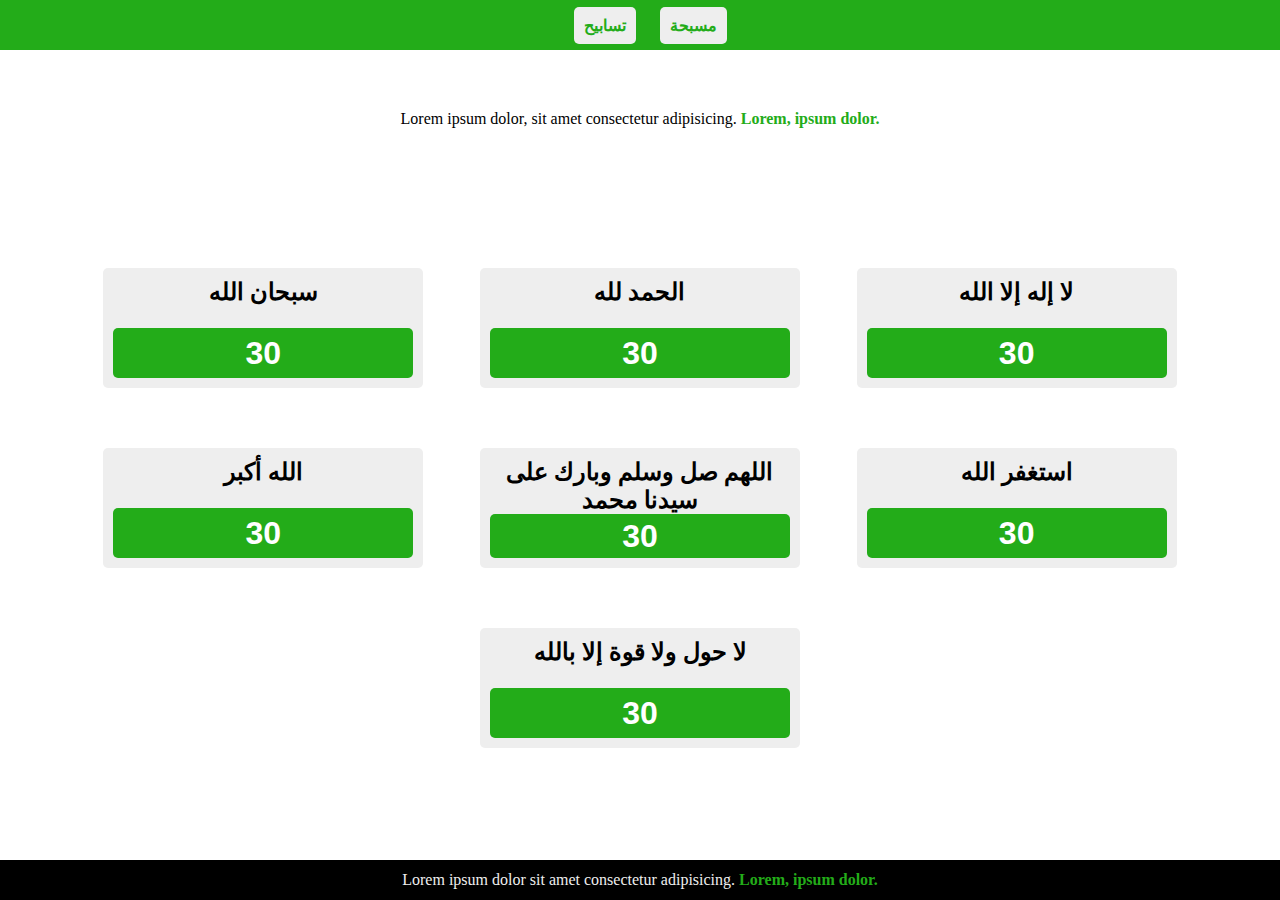
==== index.html @ a93ace87 "Add files via upload" ====
<!DOCTYPE html>
<html lang="ar">
<head>
    <meta charset="UTF-8">
    <meta name="viewport" content="width=device-width, initial-scale=1.0">
    <meta name="keywords" content="tasabeeh, abdullah-mansour, abdullah mansour, تسابيح, تسابيح عن روح المرحوم عبدالله بني صخر">
    <meta name="description" content="تسابيح عن روح المرحوم عبدالله منصور بني صخر">

    <title>تسابيح</title>
    <link rel="stylesheet" href="css/style.css">
    
</head>
<body>
    <header>
        <nav>
            <div>
                <ul>
                    <a href="index.html"><li>تسابيح</li></a>
                    <a href="html/sabah.html" id="page2"><li>مسبحة</li></a>
                </ul>
            </div>
        </nav>
    </header>
    <main>
        <p>Lorem ipsum dolor, sit amet consectetur adipisicing. <span>Lorem, ipsum dolor.</span> </p>
        <section id="tasbeeh">
            <div class="tasbeeh">
                <h3>سبحان الله</h3>
                <button class="count">30</button>
            </div>
            <div class="tasbeeh">
                <h3>الحمد لله</h3>
                <button class="count count-1">30</button>
            </div>
            <div class="tasbeeh">
                <h3>لا إله إلا الله</h3>
                <button class="count count-2">30</button>
            </div>
            <div class="tasbeeh">
                <h3>الله أكبر</h3>
                <button class="count count-3">30</button>
            </div>
            <div class="tasbeeh">
                <h3>اللهم صل وسلم وبارك على سيدنا محمد</h3>
                <button class="count count-4">30</button>
            </div>
            <div class="tasbeeh">
                <h3>استغفر الله</h3>
                <button class="count count-5">30</button>
            </div>
            <div class="tasbeeh">
                <h3>لا حول ولا قوة إلا بالله</h3>
                <button class="count count-6">30</button>
            </div>
            <!-- <div class="doaa">
                <p>"اللَّهُمَّ، اغْفِرْ له وَارْحَمْهُ وَعَافِهِ وَاعْفُ عنْه، وَأَكْرِمْ نُزُلَهُ، وَوَسِّعْ مُدْخَلَهُ، وَاغْسِلْهُ بالمَاءِ وَالثَّلْجِ وَالْبَرَدِ، وَنَقِّهِ مِنَ الخَطَايَا كما نَقَّيْتَ الثَّوْبَ الأبْيَضَ مِنَ الدَّنَسِ، وَأَبْدِلْهُ دَارًا خَيْرًا مِن دَارِهِ، وَأَهْلًا خَيْرًا مِن أَهْلِهِ وَزَوْجًا خَيْرًا مِن زَوْجِهِ، وَأَدْخِلْهُ الجَنَّةَ وَأَعِذْهُ مِن عَذَابِ القَبْرِ، أَوْ مِن عَذَابِ النَّارِ"</p>
            </div> -->
        </section>
    </main>
    <footer>
        <p>Lorem ipsum dolor sit amet consectetur adipisicing. <span>Lorem, ipsum dolor.</span></p>
    </footer>
    <script src="js/script.js"></script>
</body>
</html>
---- css/style.css ----
* {
    padding: 0;
    margin: 0;
    box-sizing: border-box;
    
}
html {
    /* --main-color:rgb(0, 152, 0); */
    --main-color:rgb(35, 172, 25);
    width: 100%;

}
section {
    padding: 20px;
    height: 100%;
    width: 100%;
}
header {
    background-color: var(--main-color);
    width: 100%;
    height: 50px;
    display: flex;
    justify-content: center;
    align-items: center;
    position: fixed;
    top: 0;
}
nav {
    display: flex;
    flex-direction: row;

}
nav ul a {
    text-decoration: none;
    font-weight: 600;
    margin-left: 20px;
    background-color: #eee;
    color: var(--main-color);
    padding: 10px;
    border-radius: 5px;
}
nav ul li {
    display: inline;
}
/* h1 {
    color: var(--main-color);
    
} */
main p:first-child {
    margin: 100px auto 0;
    text-align: center;
    padding: 10px;
}
#tasbeeh {
    display: flex;
    flex-wrap: wrap;
    column-gap: 50px;
    justify-content: center;
    padding: 100px;
}
.tasbeeh {
    background-color: #eee;
    width: 320px;
    margin: auto;
    display: inline;
    padding: 10px;
    margin: 30px auto;
    height: 120px;
    text-align: center;
    display: flex;
    flex-direction: column;
    justify-content: space-between;
    border-radius: 5px;
    
}
.tasbeeh h3 {
    font-size: 1.5rem;
}
.count {
    background-color: var(--main-color);
    height: 50px;
    display: flex;
    justify-content: center;
    align-items: center;
    color: white;
    font-size: 2rem;
    font-weight: 600;
    cursor: pointer;
    border-radius: 5px;
    border: transparent;
}
:disabled {
    background-color:rgb(18, 143, 9);
}
.doaa {
    width: 100%;
    display: flex;
    align-items: center;
    justify-content: center;
    margin: 0 auto 100px;
    text-align: center;

}
.doaa p {
    width: 320px;
    font-size: 1.5em;
    background-color: #eee;
    direction: rtl;
    padding: 5px;
}
footer {
    background-color: black;
    text-align: center;
    height: 40px;
    color: #eee;
    display: flex;
    align-items: center;
    justify-content: center;
    position: fixed;
    bottom: 0;
    width: 100%;
}
p span {
    color: var(--main-color);
    font-weight: 600;
}
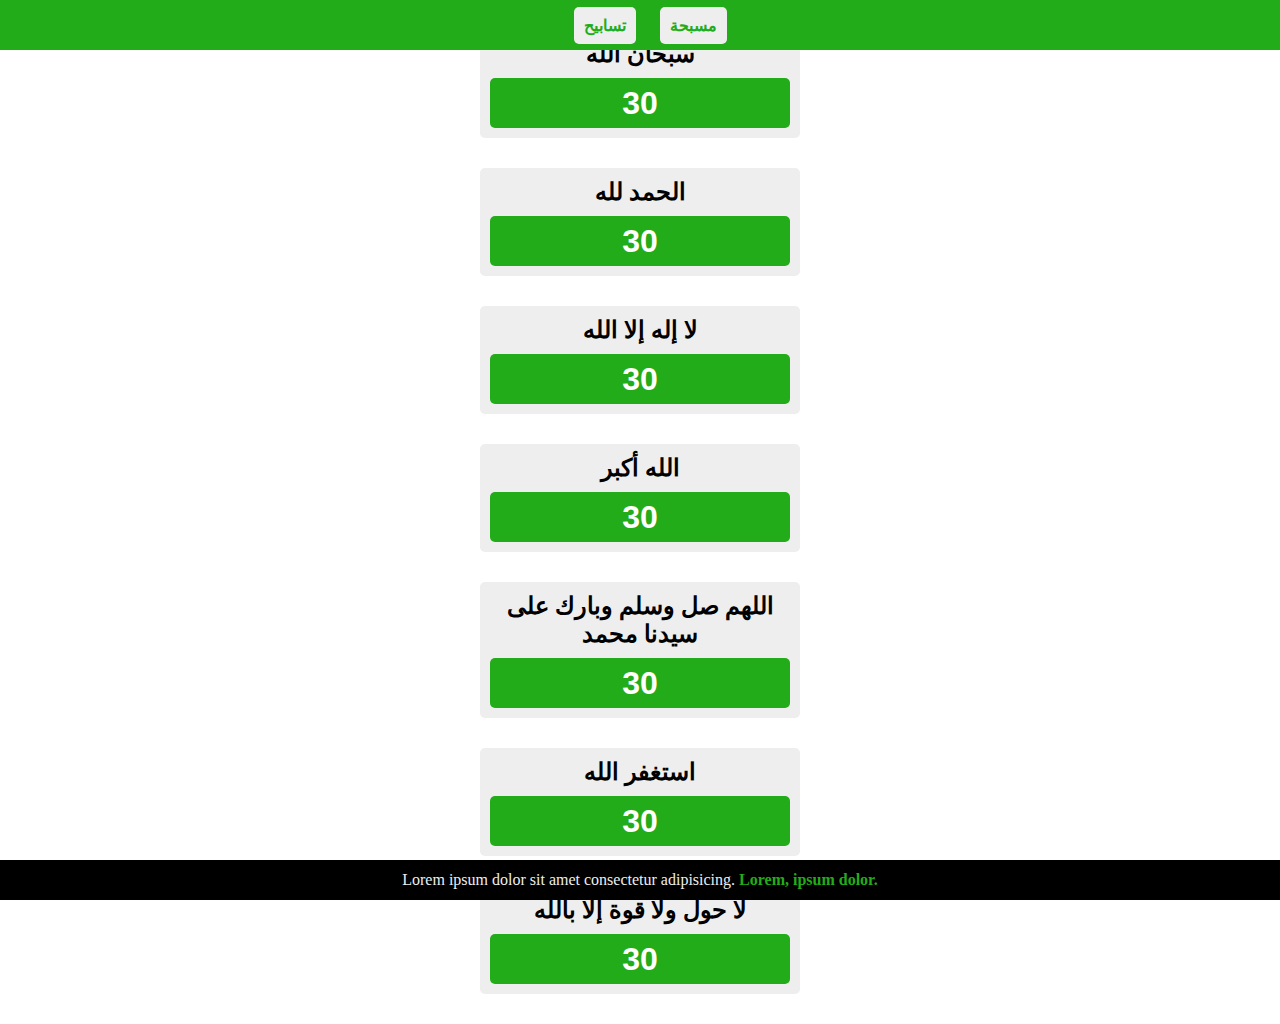
==== commit ad244c3e: "Update index.html" ====
--- a/index.html
+++ b/index.html
@@ -22,8 +22,8 @@
         </nav>
     </header>
     <main>
-        <p>Lorem ipsum dolor, sit amet consectetur adipisicing. <span>Lorem, ipsum dolor.</span> </p>
-        <section id="tasbeeh">
+<!--         <p>Lorem ipsum dolor, sit amet consectetur adipisicing. <span>Lorem, ipsum dolor.</span> </p>
+        <section id="tasbeeh"> -->
             <div class="tasbeeh">
                 <h3>سبحان الله</h3>
                 <button class="count">30</button>
@@ -62,4 +62,4 @@
     </footer>
     <script src="js/script.js"></script>
 </body>
-</html>+</html>
--- a/css/style.css
+++ b/css/style.css
@@ -65,7 +65,8 @@
     display: inline;
     padding: 10px;
     margin: 30px auto;
-    height: 120px;
+    gap: 10px;
+    height: fit-content;
     text-align: center;
     display: flex;
     flex-direction: column;
@@ -123,4 +124,11 @@
 p span {
     color: var(--main-color);
     font-weight: 600;
-}+}
+@media (max-width: 468px ) {
+    #tasbeeh {
+        justify-content: center;
+        padding: 50px;
+    }
+    
+}
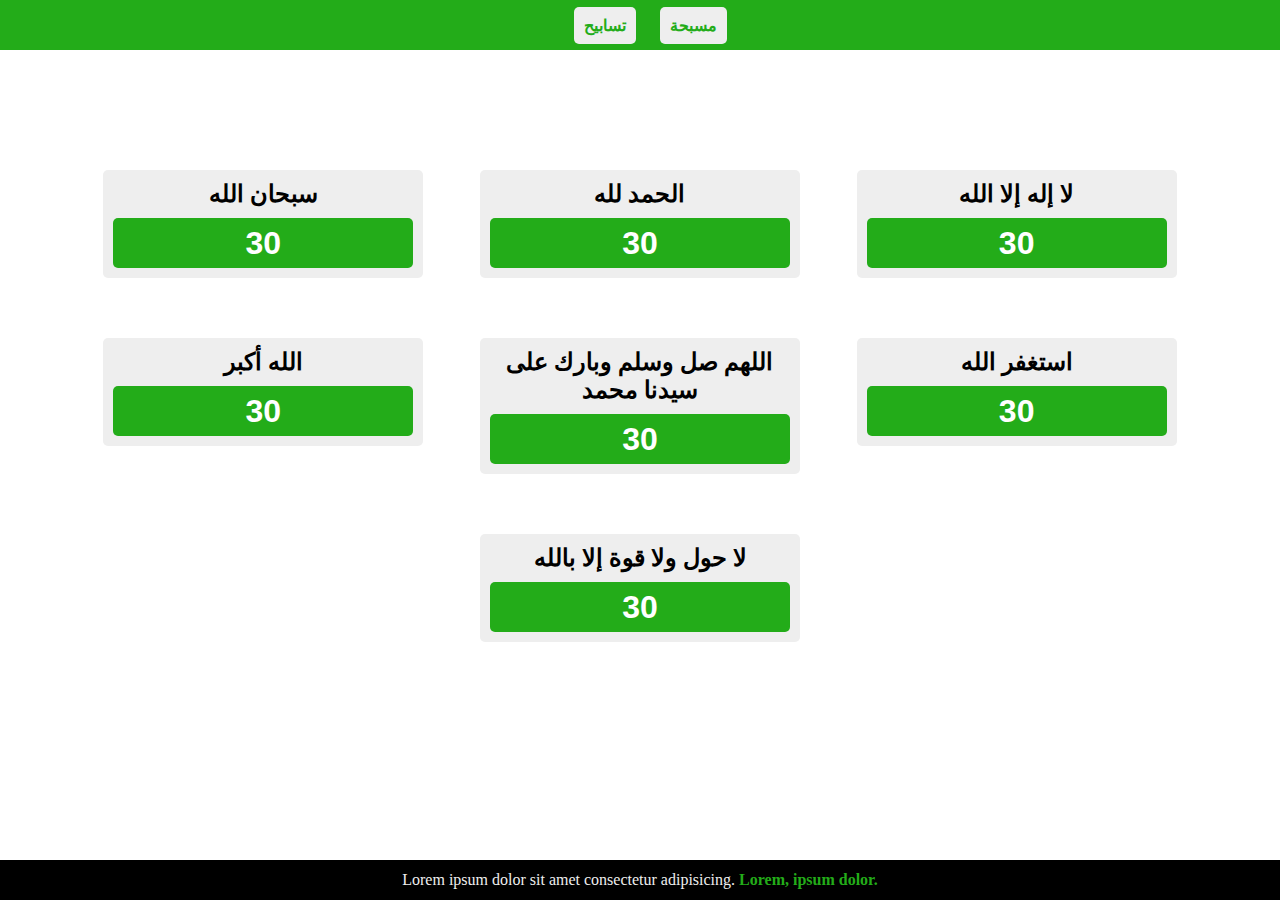
==== commit 38af851e: "Update index.html" ====
--- a/index.html
+++ b/index.html
@@ -22,8 +22,8 @@
         </nav>
     </header>
     <main>
-<!--         <p>Lorem ipsum dolor, sit amet consectetur adipisicing. <span>Lorem, ipsum dolor.</span> </p>
-        <section id="tasbeeh"> -->
+<!--         <p>Lorem ipsum dolor, sit amet consectetur adipisicing. <span>Lorem, ipsum dolor.</span> </p> -->
+        <section id="tasbeeh">
             <div class="tasbeeh">
                 <h3>سبحان الله</h3>
                 <button class="count">30</button>
--- a/css/style.css
+++ b/css/style.css
@@ -57,6 +57,7 @@
     column-gap: 50px;
     justify-content: center;
     padding: 100px;
+    margin: 40px 0;
 }
 .tasbeeh {
     background-color: #eee;
